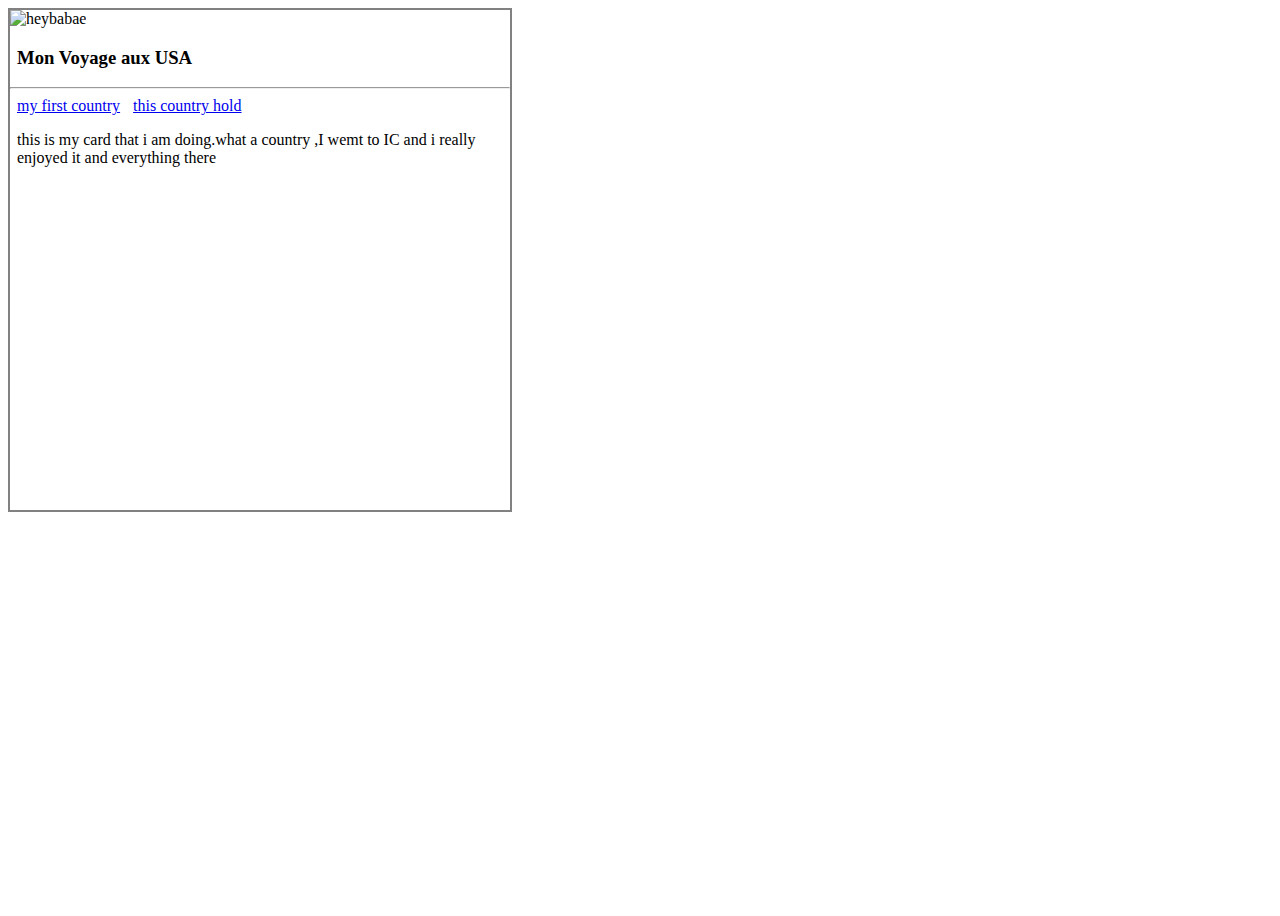
==== index.html @ 5bb40dd5 "small card in css" ====
<!DOCTYPE html>
<html lang="en">

<head>
    <meta charset="UTF-8">
    <meta http-equiv="X-UA-Compatible" content="IE=edge">
    <meta name="viewport" content="width=device-width, initial-scale=1.0">
    <title>CSS Course</title>
    <link rel="stylesheet" href="style.css">
</head>

<body>
 
    <div class="all-card">

        <div class="carte-img">
            <img src="https://images.unsplash.com/photo-1544198365-f5d60b6d8190?ixlib=rb-4.0.3&ixid=MnwxMjA3fDB8MHxwaG90by1wYWdlfHx8fGVufDB8fHx8&auto=format&fit=crop&w=1170&q=80"
                alt="heybabae" class="img-responsive">

        </div>

        <h3>
            Mon Voyage aux USA
        </h3>
        <hr>
        <a href="#" class="link"> my first country</a><span class="retour">
            <a href="#">this country hold</a>
        </span>
        <P>
            this is my card that i am doing.what a country ,I wemt to IC and i really enjoyed it and everything there

        </P>
    </div>
</body>

</html>
---- style.css ----
p{
        padding-left: 7px;

}
.para1{
    background-color: rgba(155, 224, 224,0.8);
}
#id{
    color: green
}
body{
    height: 100vh;
}
.all-card{
    width: 500px;
    height: 500px;
   border: 2px solid #0000007e;
}
h3{
    padding-left: 7px;
}

.img-responsive{
        width: 100%;
        height: auto;
    }

.retour{
padding-left: 9px
}
.link{
     padding-left: 7px;
}

/* .child{
    width: 50%;
    height: 10px;
    margin:auto;
    background: olivedrab;
    box-sizing: border-box;
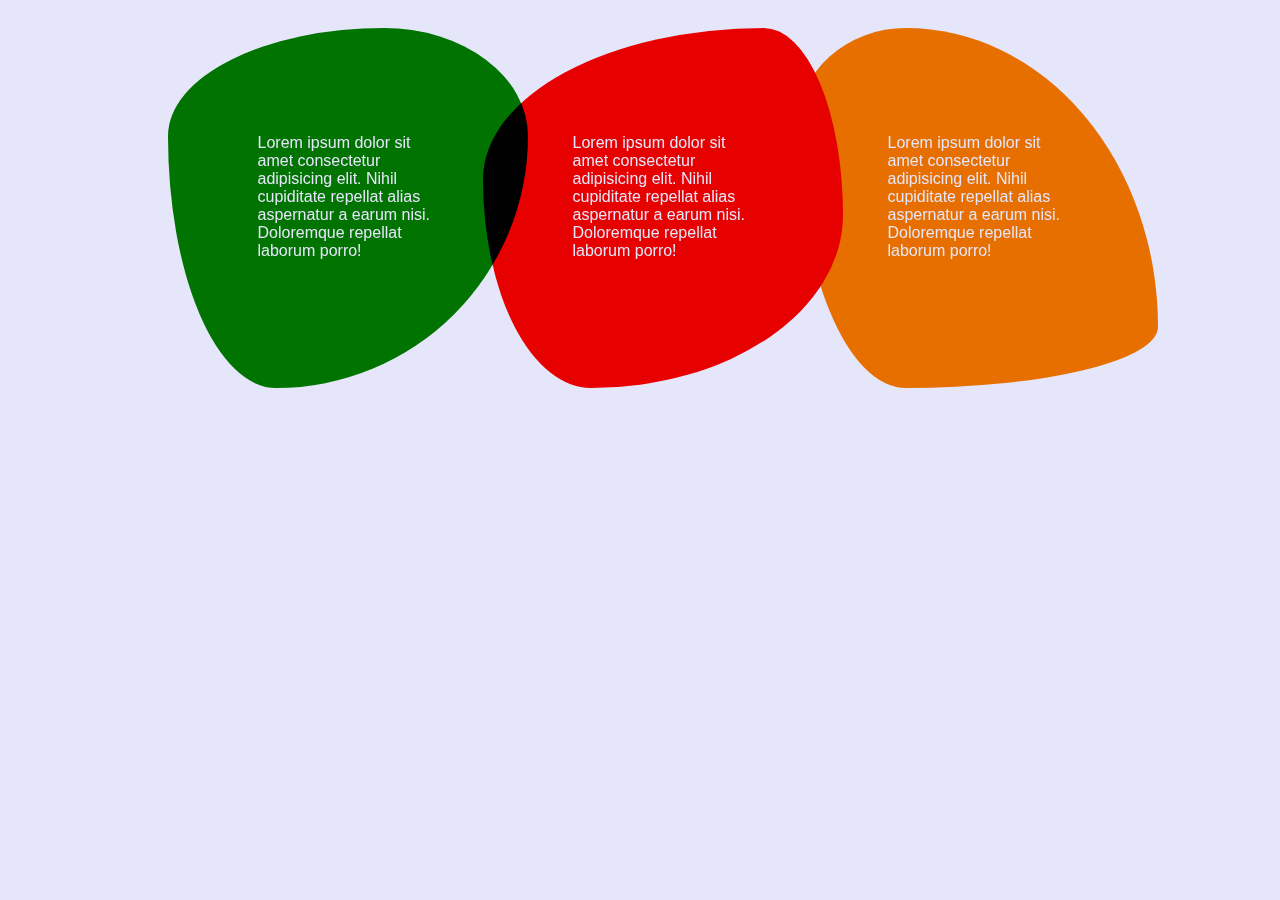
==== commit f9e6d89c: "fancy box" ====
--- a/index.html
+++ b/index.html
@@ -10,26 +10,28 @@
 </head>
 
 <body>
- 
-    <div class="all-card">
+    <div class="cercle c1">
+        <p>Lorem ipsum dolor sit amet consectetur adipisicing elit. Nihil cupiditate repellat alias aspernatur a earum
+            nisi.
+            Doloremque repellat laborum porro!
 
-        <div class="carte-img">
-            <img src="https://images.unsplash.com/photo-1544198365-f5d60b6d8190?ixlib=rb-4.0.3&ixid=MnwxMjA3fDB8MHxwaG90by1wYWdlfHx8fGVufDB8fHx8&auto=format&fit=crop&w=1170&q=80"
-                alt="heybabae" class="img-responsive">
+        </p>
+    </div>
 
-        </div>
+    <div class="cercle c2">
+        <p>Lorem ipsum dolor sit amet consectetur adipisicing elit. Nihil cupiditate repellat alias aspernatur a earum
+            nisi.
+            Doloremque repellat laborum porro!
 
-        <h3>
-            Mon Voyage aux USA
-        </h3>
-        <hr>
-        <a href="#" class="link"> my first country</a><span class="retour">
-            <a href="#">this country hold</a>
-        </span>
-        <P>
-            this is my card that i am doing.what a country ,I wemt to IC and i really enjoyed it and everything there
+        </p>
+    </div>
 
-        </P>
+    <div class="cercle c3">
+        <p>Lorem ipsum dolor sit amet consectetur adipisicing elit. Nihil cupiditate repellat alias aspernatur a earum
+            nisi.
+            Doloremque repellat laborum porro!
+
+        </p>
     </div>
 </body>
 
--- a/style.css
+++ b/style.css
@@ -1,43 +1,30 @@
-p{
-        padding-left: 7px;
+body{
+    display: flex;
+    justify-content: center;
+    padding: 20px;
+    background: lavender;
+    font-family: Arial, Helvetica, sans-serif;
+
 
 }
-.para1{
-    background-color: rgba(155, 224, 224,0.8);
+.cercle {
+color: #fff;
+flex-shrink: 0;
+padding: 90px;
+width:180px;
+height: 180px;
+ margin-right:-45px;
+mix-blend-mode: multiply;
 }
-#id{
-    color: green
+.c1{
+    background-color: green;
+    border-radius: 60% 40% 70% 30% / 30% 30% 70% 70% ;
 }
-body{
-    height: 100vh;
+.c2{
+    background-color: red;
+    border-radius: 78% 22% 70% 30% / 42% 52% 48% 58%   ;
 }
-.all-card{
-    width: 500px;
-    height: 500px;
-   border: 2px solid #0000007e;
-}
-h3{
-    padding-left: 7px;
-}
-
-.img-responsive{
-        width: 100%;
-        height: auto;
-    }
-
-.retour{
-padding-left: 9px
-}
-.link{
-     padding-left: 7px;
-}
-
-/* .child{
-    width: 50%;
-    height: 10px;
-    margin:auto;
-    background: olivedrab;
-    box-sizing: border-box;
-
-    
-    +.c3{
+    background-color: rgb(255, 123, 0);
+    border-radius: 30% 70% 70% 30% / 27% 83% 17% 73%  ;
+}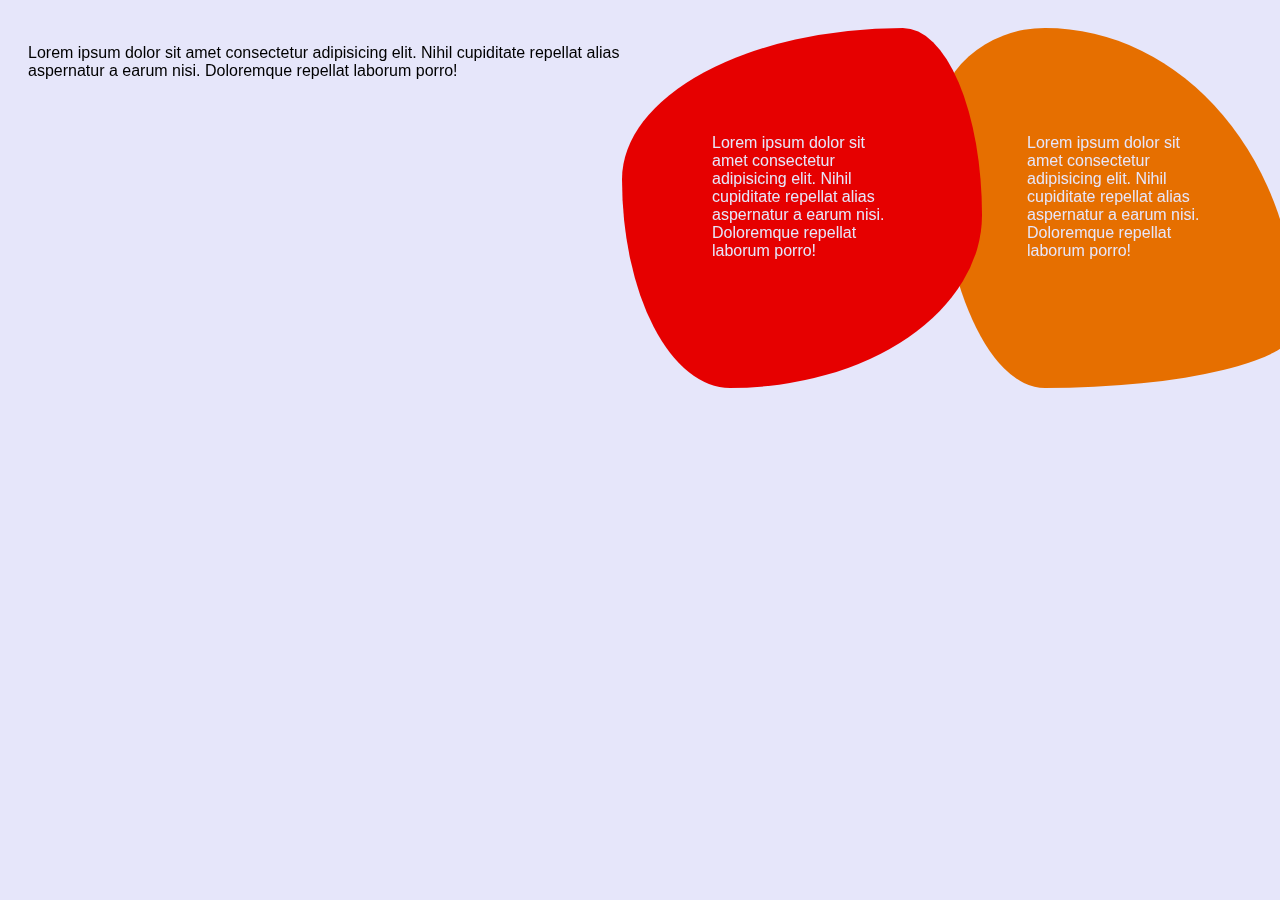
==== commit 3a4bd49d: "all added" ====
--- a/index.html
+++ b/index.html
@@ -10,7 +10,7 @@
 </head>
 
 <body>
-    <div class="cercle c1">
+    <div cla ss="cercle c1">
         <p>Lorem ipsum dolor sit amet consectetur adipisicing elit. Nihil cupiditate repellat alias aspernatur a earum
             nisi.
             Doloremque repellat laborum porro!
